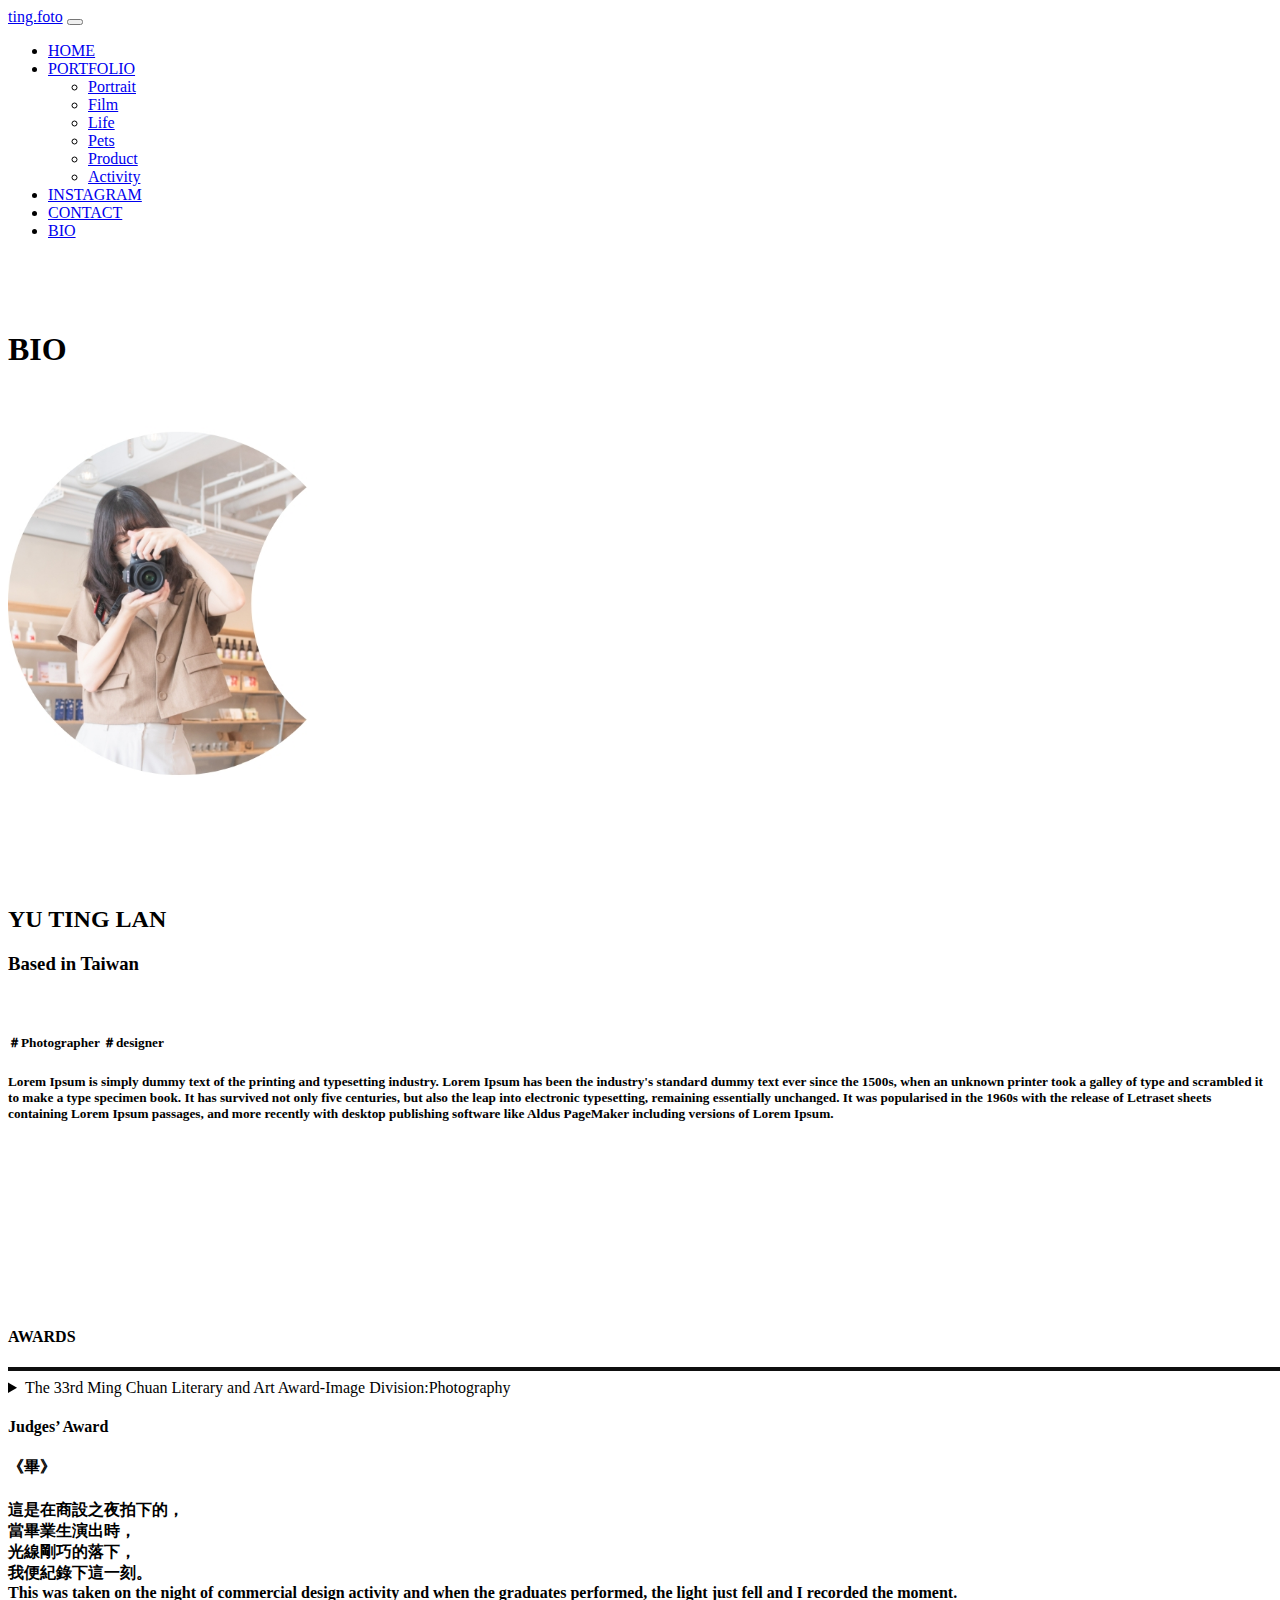
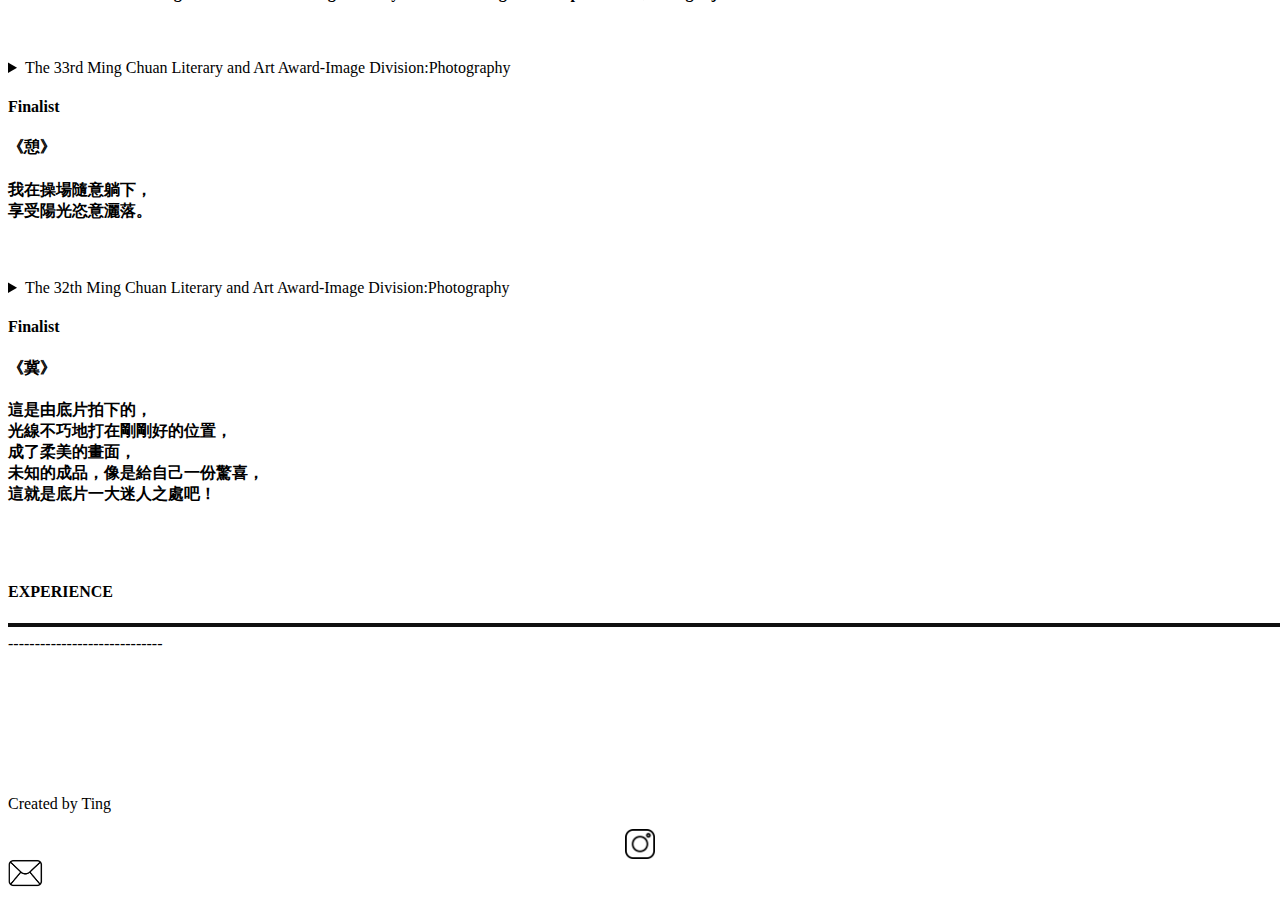
==== bio.html @ 4569c507 "Add files via upload" ====
<html lang="TW">

<head>
    <meta charset="UTF-8">
    <meta http-equiv="X-UA-Compatible" content="IE=edge">
    <meta name="viewport" content="width=device-width, initial-scale=1.0">
    <title>Ting.foto</title>
    <link rel="preconnect" href="https://fonts.googleapis.com">
    <link rel="preconnect" href="https://fonts.gstatic.com" crossorigin>
    <link
        href="https://fonts.googleapis.com/css2?family=Jost:ital,wght@0,100;0,200;0,300;0,400;0,500;0,600;0,700;0,800;0,900;1,100;1,200;1,300;1,400;1,500;1,600;1,700;1,800;1,900&display=swap"
        rel="stylesheet">
    <link href="https://cdn.jsdelivr.net/npm/bootstrap@5.0.2/dist/css/bootstrap.min.css" rel="stylesheet"
        integrity="sha384-EVSTQN3/azprG1Anm3QDgpJLIm9Nao0Yz1ztcQTwFspd3yD65VohhpuuCOmLASjC" crossorigin="anonymous">
    <link rel="stylesheet" href="style.css">
</head>

<body>
    <nav class="navbar navbar-expand-lg navbar-light bg-light bg-opacity-50">
        <div class="container-fluid">
            <a class="navbar-brand" href="#">ting.foto</a>
            <button class="navbar-toggler" type="button" data-bs-toggle="collapse" data-bs-target="#navbarNavDropdown"
                aria-controls="navbarNavDropdown" aria-expanded="false" aria-label="Toggle navigation">
                <span class="navbar-toggler-icon"></span>
            </button>
            <div class="collapse navbar-collapse" id="navbarNavDropdown">
                <ul class="navbar-nav">
                    <li class="nav-item">
                        <a class="nav-link active" aria-current="page" href="index.html">HOME</a>
                    </li>
                    <li class="nav-item dropdown">
                        <a class="nav-link dropdown-toggle" href="#" id="navbarDropdownMenuLink" role="button"
                            data-bs-toggle="dropdown" aria-expanded="false">
                            PORTFOLIO
                        </a>
                        <ul class="dropdown-menu" aria-labelledby="navbarDropdownMenuLink">
                            <li><a class="dropdown-item" href="portrait.html">Portrait</a></li>
                            <li><a class="dropdown-item" href="film.html">Film</a></li>
                            <li><a class="dropdown-item" href="life.html">Life</a></li>
                            <li><a class="dropdown-item" href="pets.html">Pets</a></li>
                            <li><a class="dropdown-item" href="product.html">Product</a></li>
                            <li><a class="dropdown-item" href="activity.html">Activity</a></li>
                        </ul>
                    <li class="nav-item">
                        <a class="nav-link" href="instagram.html">INSTAGRAM</a>
                    </li>
                    <li class="nav-item">
                        <a class="nav-link" href="contact.html">CONTACT</a>
                    </li>
                    <li class="nav-item">
                        <a class="nav-link" href="bio.html">BIO</a>
                    </li>
                    </li>
                </ul>
            </div>
        </div>
    </nav>
    <br><br><br>
    <div class="h1 px-4">
        <h1>BIO</h1>
    </div><br><br>
    <div class="container">
        <div class="row align-items-start">
            <div class="col">
                <img src="bio.jpg" alt="pic" width="300">
            </div>
            <div class="col"><br><br><br><br><br><br>
                <h2>YU TING LAN</h2>
                <h3>Based in Taiwan</h3>
            </div>
            <div class="col"><br>
                <h5 class="display-2">＃Photographer ＃designer</h5>
                <h5 class="display-1">
                    Lorem Ipsum is simply dummy text of the printing and typesetting industry. Lorem Ipsum has been the
                    industry's standard dummy text ever since the 1500s, when an unknown printer took a galley of type
                    and
                    scrambled it to make a type specimen book. It has survived not only five centuries, but also the
                    leap
                    into electronic typesetting, remaining essentially unchanged. It was popularised in the 1960s with
                    the
                    release of Letraset sheets containing Lorem Ipsum passages, and more recently with desktop
                    publishing
                    software like Aldus PageMaker including versions of Lorem Ipsum.</h5>
            </div>
        </div><br><br><br><br><br><br><br><br><br>
    </div>
    <div class="container">
        <div class="row">
            <div class="col-sm-5 col-md-6">
                <h4>AWARDS</h4>
            </div>
        </div>
        <div class="row">
            <div class="line col-sm-6 col-md-5 col-lg-6">

                <hr size="4px" width="1290" color="fff">
            </div>
            <div class="col-sm-6 col-md-5 offset-md-2 col-lg-6 offset-lg-0">
            </div>
            <div class="container">
                <div class="row align-items-start">
                    <div class="col-7">
                        <details>
                            <summary class="a-1">
                                The 33rd Ming Chuan Literary and Art Award-Image Division:Photography
                            </summary><br><br>
                            <oi class="px-4">
                                <img src="01.jpg" alt="award1" width="500" height="auto">
                            </oi>
                        </details>
                    </div>
                    <div class="col-2">
                        <h4 class="a-2"> Judges’ Award</h4>
                    </div>
                    <div class="col-3">
                        <h4 class="a-3">《畢》</h4>
                        <h4 class="a-4 col-lg-12">這是在商設之夜拍下的，<br>當畢業生演出時，<br>
                            光線剛巧的落下，<br>
                            我便紀錄下這一刻。<br>
                            This was taken on the night of commercial design activity
                            and when the graduates performed,
                            the light just fell and I recorded the moment.
                        </h4>
                    </div>
                </div><br><br>
                <div class="row align-items-start">
                    <div class="col-7">
                        <details>
                            <summary class="a-1">
                                The 33rd Ming Chuan Literary and Art Award-Image Division:Photography
                            </summary><br><br>
                            <oi class="px-4">
                                <img src="f-15.jpeg" alt="award2" width="800" height="auto">
                            </oi>
                        </details>
                    </div>
                    <div class="col-2">
                        <h4 class="a-2"> Finalist</h4>
                    </div>
                    <div class="col-3">
                        <h4 class="a-3">《憩》</h4>
                        <h4 class="a-4 col-lg-12">我在操場隨意躺下，<br>
                            享受陽光恣意灑落。<br>

                        </h4>
                    </div>
                </div><br><br>
                <div class="row align-items-start">
                    <div class="col-7">
                        <details>
                            <summary class="a-1">
                                The 32th Ming Chuan Literary and Art Award-Image Division:Photography
                            </summary><br><br>
                            <oi class="px-4">
                                <img src="f-3.jpeg" alt="award2" width="800" height="auto">
                            </oi>
                        </details>
                    </div>
                    <div class="col-2">
                        <h4 class="a-2"> Finalist</h4>
                    </div>
                    <div class="col-3">
                        <h4 class="a-3">《冀》</h4>
                        <h4 class="a-4 col-lg-12">這是由底片拍下的，<br>光線不巧地打在剛剛好的位置，<br>成了柔美的畫面，<br>未知的成品，像是給自己一份驚喜，<br>這就是底片一大迷人之處吧！</h4>
                    </div>
                </div><br><br>
            </div>
        </div>
    </div>
    <div class="container">
        <div class="row">
            <div class="col-sm-5 col-md-6">
                <h4>EXPERIENCE</h4>
            </div>
        </div>
        <div class="row">
            <div class="line col-sm-6 col-md-5 col-lg-6">

                <hr size="4px" width="1290" color="fff">
            </div>
        </div>
        -----------------------------
    </div><br><br><br><br><br><br><br>
    <div class="container">
        <div class="row">
            <div class="col-4">
                <p class="c-1">Created by Ting</p>
            </div>
            <div class="col-4">
                <a href="instagram.html"><img src="instagram.png" width="30" height="auto" alt="igicon"
                    style="display: block;margin: auto; align-self: center;justify-content: start;"></a>
            </div>
            <div class="col-3">
                <a href="contact.html"><img src="mail.png" width="35" height="auto" alt="igicon"
                    style="display: block; margin: left; align-self: center;justify-content:start;"></a>
            </div>
        </div>
    </div>
<br><br>
    <body background="under.jpg"
        style="background-repeat:no-repeat;background-attachment:fixed;background-position: bottom; height: 200px; ">
    </body>
    <script src="https://cdn.jsdelivr.net/npm/bootstrap@5.0.2/dist/js/bootstrap.bundle.min.js"
        integrity="sha384-MrcW6ZMFYlzcLA8Nl+NtUVF0sA7MsXsP1UyJoMp4YLEuNSfAP+JcXn/tWtIaxVXM"
        crossorigin="anonymous"></script>
</body>

</html>
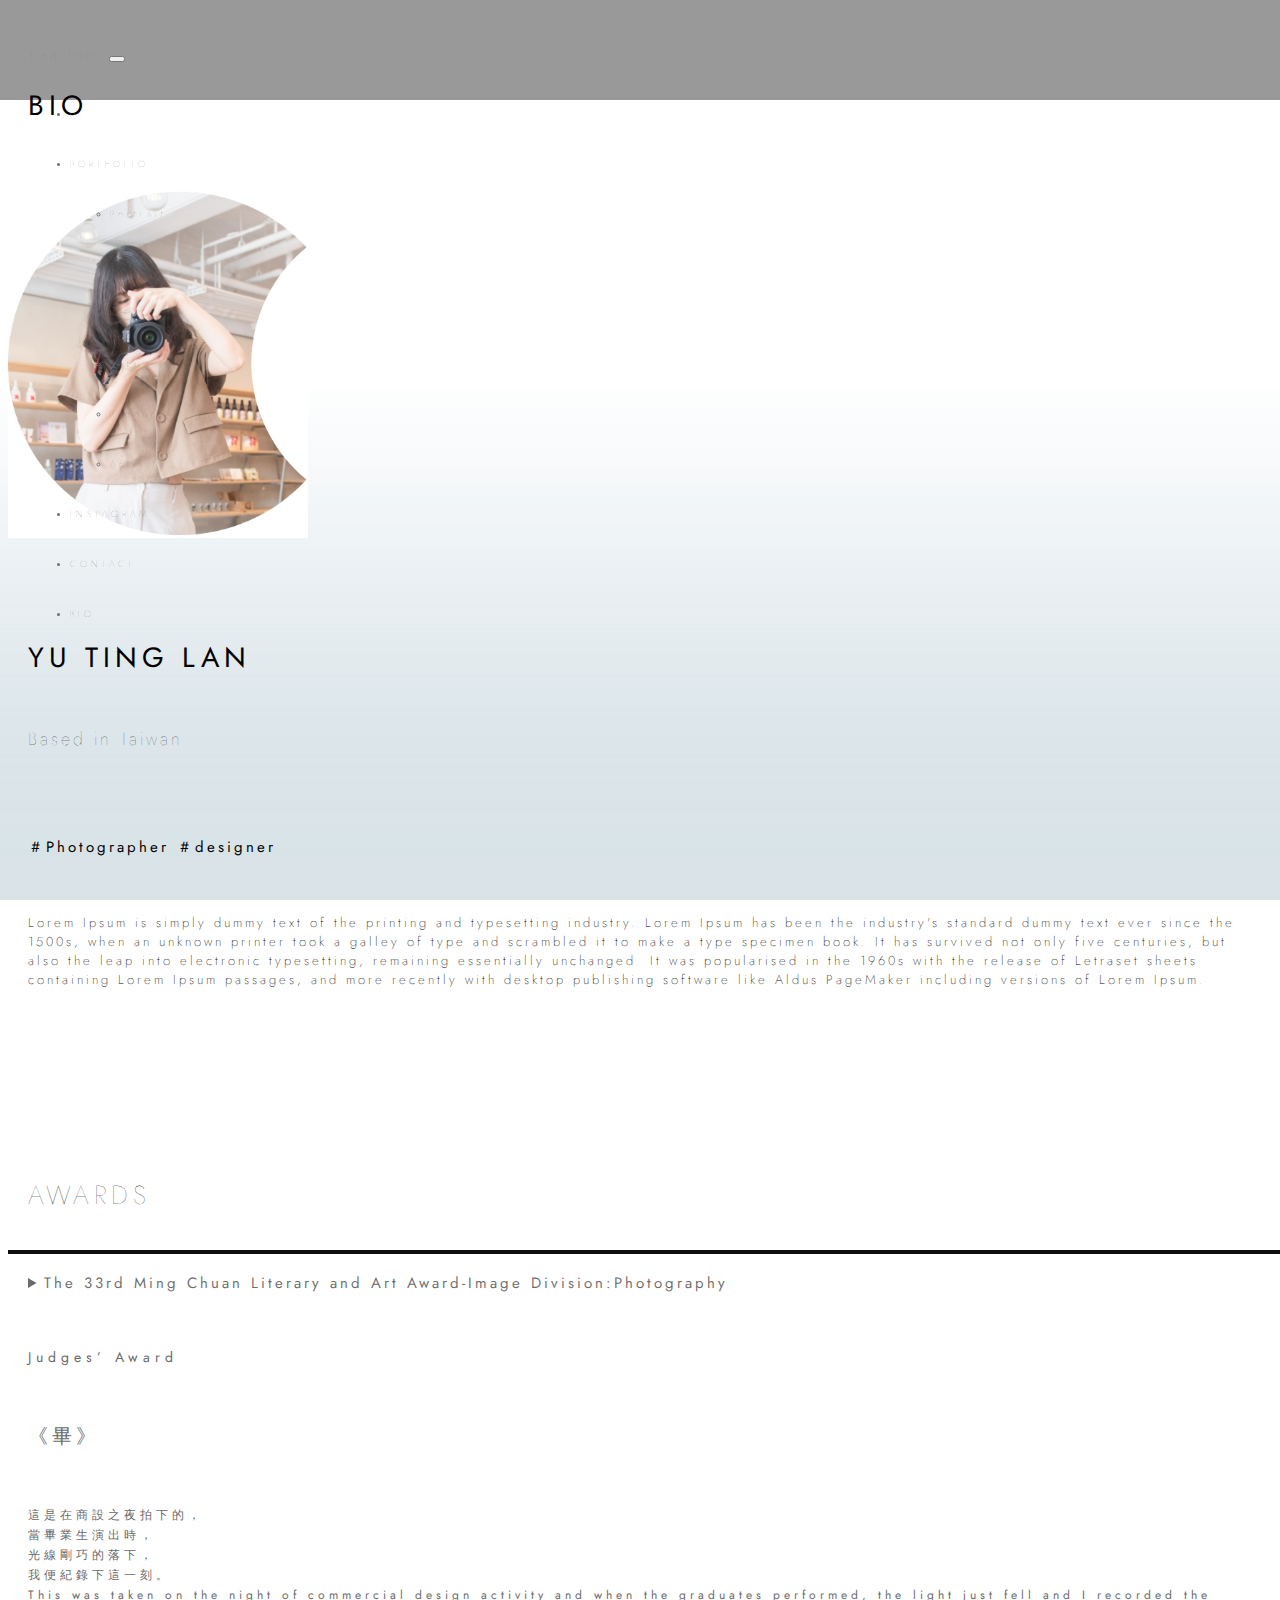
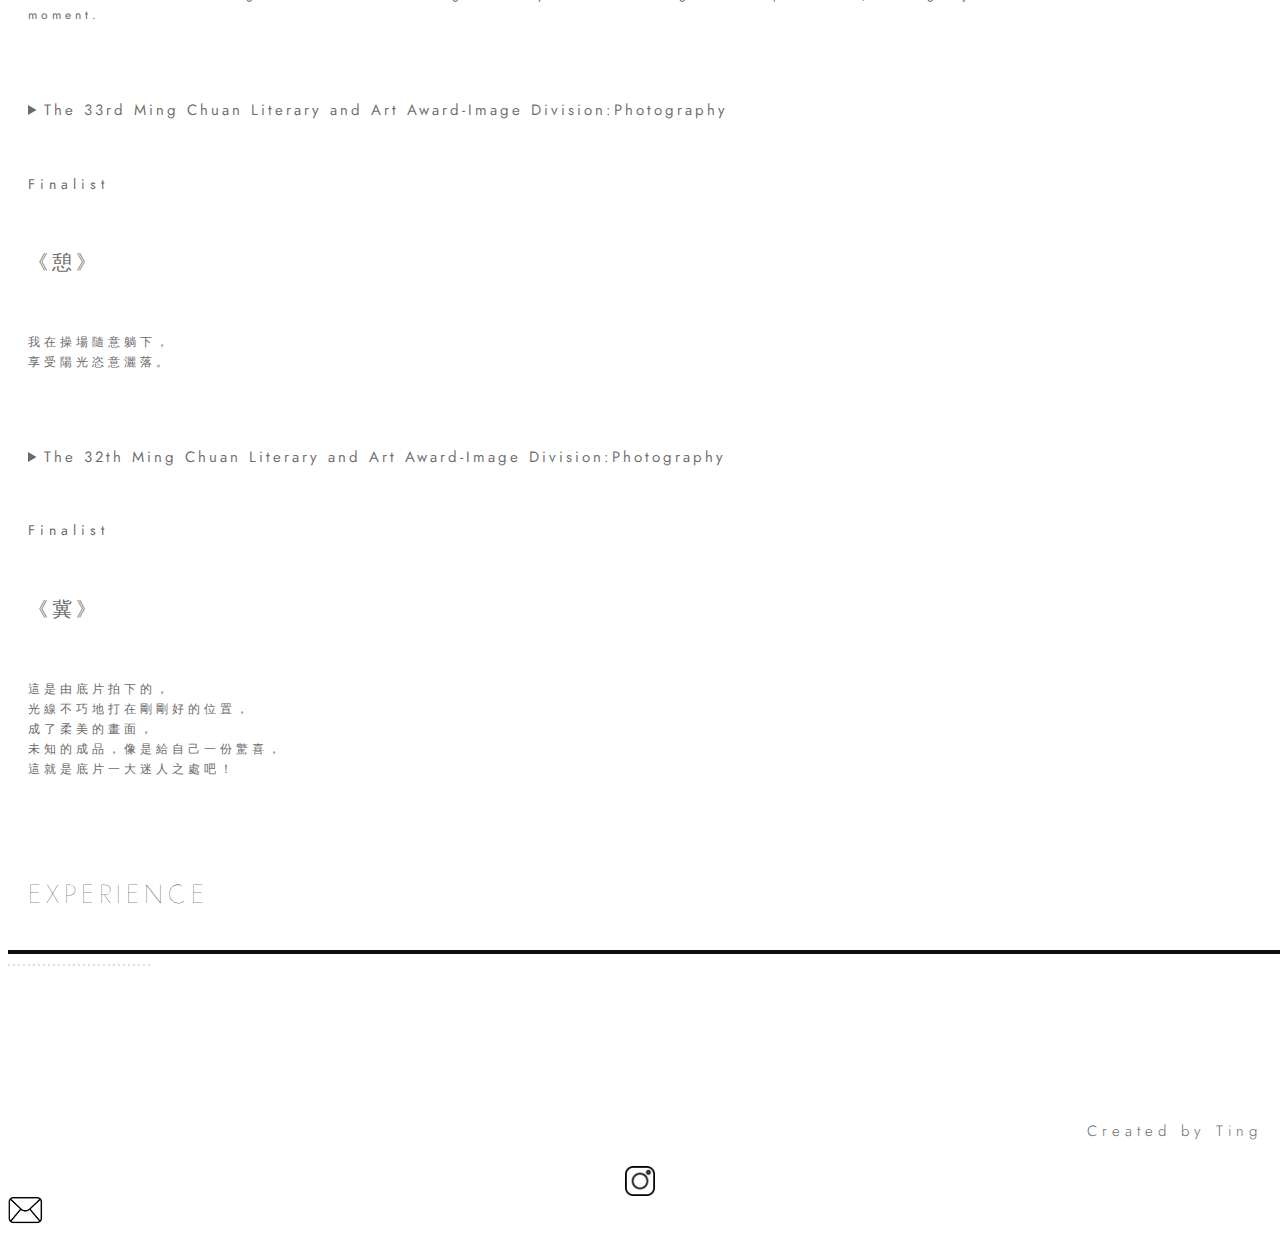
==== commit 42a35dd5: "Add files via upload" ====
--- a/bio.html
+++ b/bio.html
@@ -105,7 +105,7 @@
                                 The 33rd Ming Chuan Literary and Art Award-Image Division:Photography
                             </summary><br><br>
                             <oi class="px-4">
-                                <img src="01.jpg" alt="award1" width="500" height="auto">
+                                <img src="a-15.jpg" alt="award1" width="500" height="auto">
                             </oi>
                         </details>
                     </div>
--- a/style.css
+++ b/style.css
@@ -0,0 +1,377 @@
+.header {
+    font-size: 10px;
+    text-align: right;
+    font-family: 'Jost', sans-serif;
+    font-weight: 300;
+    flood-color: darkgray;
+    text-align: right;
+}
+
+.card {
+    border: none;
+}
+
+.p-2 {
+    font-family: 'Jost', sans-serif;
+    font-weight: 350;
+    font-size: 18px;
+    letter-spacing: 5px;
+    padding: 60px;
+    white-space: normal;
+    line-height: 20px;
+}
+
+h1 {
+    font-family: 'Jost', sans-serif;
+    font-weight: 400;
+    font-size: 28px;
+    letter-spacing: 5px;
+    padding: 20px;
+    white-space: normal;
+    line-height: 10px;
+}
+
+h3 {
+    font-family: 'Jost', sans-serif;
+    font-weight: 100;
+    font-size: 18px;
+    letter-spacing: 3px;
+    padding: 20px;
+    white-space: normal;
+}
+
+h4 {
+    font-family: 'Jost', sans-serif;
+    font-weight: 100;
+    font-size: 26px;
+    letter-spacing: 5px;
+    padding: 20px;
+    white-space: normal;
+    line-height: 2px;
+}
+
+h5 {
+    font-family: 'Jost', sans-serif;
+    font-weight: 100;
+    font-size: 10px;
+    letter-spacing: 3px;
+    padding: 20px;
+    white-space: normal;
+}
+
+.display-1 {
+    font-family: 'Jost', sans-serif;
+    font-weight: 200;
+    font-size: 13px;
+    letter-spacing: 3px;
+    padding: 20px;
+    white-space: normal;
+}
+
+.display-2 {
+    font-family: 'Jost', sans-serif;
+    font-weight: 400;
+    font-size: 15px;
+    letter-spacing: 3px;
+    padding: 20px;
+    white-space: normal;
+    line-height: 1px;
+}
+
+p {
+    font-family: 'Jost', sans-serif;
+    font-weight: 300;
+    font-size: 15px;
+    letter-spacing: 3px;
+    padding: 20px;
+    white-space: normal;
+}
+
+.a-1 {
+    font-family: 'Jost', sans-serif;
+    font-weight: 380;
+    font-size: 15px;
+    letter-spacing: 3px;
+    padding: 20px;
+    white-space: normal;
+    line-height: 10px;
+    color: rgb(106, 106, 106);
+    transform: .2s;
+}
+
+.a-2 {
+    font-family: 'Jost', sans-serif;
+    font-weight: 400;
+    font-size: 14px;
+    letter-spacing: 5px;
+    padding: 20px;
+    white-space: normal;
+    line-height: 20px;
+    color: rgb(106, 106, 106);
+    text-align: left;
+}
+
+.a-3 {
+    font-family: 'Jost', sans-serif;
+    font-weight: 500;
+    font-size: 20px;
+    letter-spacing: 4px;
+    padding: 20px;
+    white-space: normal;
+    line-height: 5px;
+    color: rgb(106, 106, 106);
+    text-align: left;
+}
+
+.a-4 {
+    font-family: 'Jost', sans-serif;
+    font-weight: 400;
+    font-size: 12px;
+    letter-spacing: 4px;
+    padding: 1s0px;
+    white-space: normal;
+    line-height: 20px;
+    color: rgb(106, 106, 106);
+    text-align: left;
+}
+
+.c-1 {
+    font-family: 'Jost', sans-serif;
+    font-weight: 300;
+    font-size: 15px;
+    letter-spacing: 5px;
+    padding: 10px;
+    white-space: normal;
+    line-height: 20px;
+    color: rgb(106, 106, 106);
+    text-align: right;
+    justify-content: center;
+    align-self: start;
+}
+
+.input-group-text {
+    font-family: 'Jost', sans-serif;
+    font-weight: 300;
+    font-size: 15px;
+    letter-spacing: 5px;
+    padding: 10px;
+    white-space: normal;
+    line-height: 20px;
+    color: rgb(106, 106, 106);
+    text-align: right;
+    justify-content: center;
+    align-self: start;
+}
+
+h2 {
+    font-family: 'Jost', sans-serif;
+    font-weight: 400;
+    font-size: 28px;
+    letter-spacing: 5px;
+    padding: 20px;
+    white-space: normal;
+    line-height: 10px;
+}
+
+.container-fluid {
+    font-size: 11px;
+    text-align: left;
+    font-family: 'Jost', sans-serif;
+    font-weight: 400;
+    letter-spacing: 5px;
+    color: rgb(111, 111, 111);
+    line-height: 30px;
+    opacity: 100%;
+}
+
+.container {
+    font-family: 'Jost', sans-serif;
+    font-weight: 300;
+    font-size: 8px;
+    letter-spacing: 3px;
+}
+
+.collapse {
+    font-size: 9px;
+    text-align: left;
+    font-family: 'Jost', sans-serif;
+    font-weight: 250;
+    letter-spacing: 3px;
+    color: rgb(111, 111, 111);
+    line-height: 30px;
+}
+
+.dropdown-menu {
+    font-size: 9px;
+    text-align: left;
+    font-family: 'Jost', sans-serif;
+    font-weight: 100;
+    letter-spacing: 3px;
+    color: rgb(111, 111, 111);
+    line-height: 30px;
+}
+
+.card-title {
+    font-size: 22px;
+    text-align: left;
+    font-family: 'Jost', sans-serif;
+    font-weight: 200;
+    letter-spacing: 7px;
+    color: rgb(111, 111, 111);
+    line-height: 30px;
+}
+
+.card-img-bottom {
+    text-align: center;
+    letter-spacing: 4px;
+    font-family: 'Jost', sans-serif;
+    font-weight: 90;
+    color: rgb(111, 111, 111);
+    line-height: 50px;
+}
+
+a {
+    text-align: center;
+    letter-spacing: 4px;
+    font-family: 'Jost', sans-serif;
+    font-weight: 90;
+    color: rgb(111, 111, 111);
+    line-height: 50px;
+    text-decoration: none;
+}
+
+.p {
+    font-size: 18px;
+    text-align: center;
+    font-family: 'Jost', sans-serif;
+    font-weight: 300;
+    letter-spacing: 8px;
+    color: rgb(58, 58, 58);
+}
+
+.p-1 {
+    font-size: 30px;
+    text-align: center;
+    font-family: 'Jost', sans-serif;
+    font-weight: 400;
+    letter-spacing: 10px;
+    color: rgb(58, 58, 58);
+}
+
+.col-4 {
+    font-size: 10px;
+    text-align: right;
+    font-family: 'Jost', sans-serif;
+    font-weight: 300;
+    letter-spacing: 10px;
+    color: rgb(58, 58, 58);
+}
+
+.film {
+    font-size: 10px;
+    text-align: left;
+    font-family: 'Jost', sans-serif;
+    font-weight: 200;
+    letter-spacing: 10px;
+    color: rgb(58, 58, 58);
+}
+
+.navbar {
+    position: fixed;
+    top: 0;
+    left: 0;
+    width: 100%;
+    height: 40px;
+    padding: 30px;
+    background-color: rgb(0, 0, 0, 0.4);
+    transition: all .3s;
+    z-index: 1000;
+}
+
+.active {
+    color: #fff;
+}
+
+body {
+    height: 2000px;
+}
+
+.input-group-text {
+    border: none;
+    background-color: rgba(255, 255, 255, 0);
+
+}
+
+.label {
+    font-size: 15px;
+    color: rgb(87, 87, 87);
+}
+
+textarea {
+    opacity: 40%;
+}
+
+.me {
+    font-size: 15px;
+}
+
+input::placeholder {
+    color: rgb(255, 255, 255);
+    opacity: 50%;
+    font-size: 1em;
+}
+
+.instagram-media {
+    max-width: 80px !important;
+    margin: 0 auto !important;
+}
+
+.card {
+    background-color: rgb(168, 107, 107, 0);
+}
+
+.carousel-inner {
+    margin: auto;
+    height: 800px;
+    width: auto;
+    align-self: center;
+    align-items: center;
+    justify-content: center;
+    display: block;
+}
+
+.d-block {
+    margin: auto;
+    align-self: center;
+    align-items: center;
+    justify-content: center;
+    display: block;
+}
+
+.carousel {
+    margin: auto;
+    height: 800px;
+    width: auto;
+    align-self: center;
+    align-items: center;
+    justify-content: center;
+    display: block;
+}
+
+@media(min-height: 200px) {
+    .d-block {
+        height: auto;
+    }
+}
+
+@media(min-height: 768px) {
+    .d-block {
+        height: auto;
+    }
+}
+
+@media(min-height: 800px) {
+    .d-block {
+        height: 800px;
+    }
+}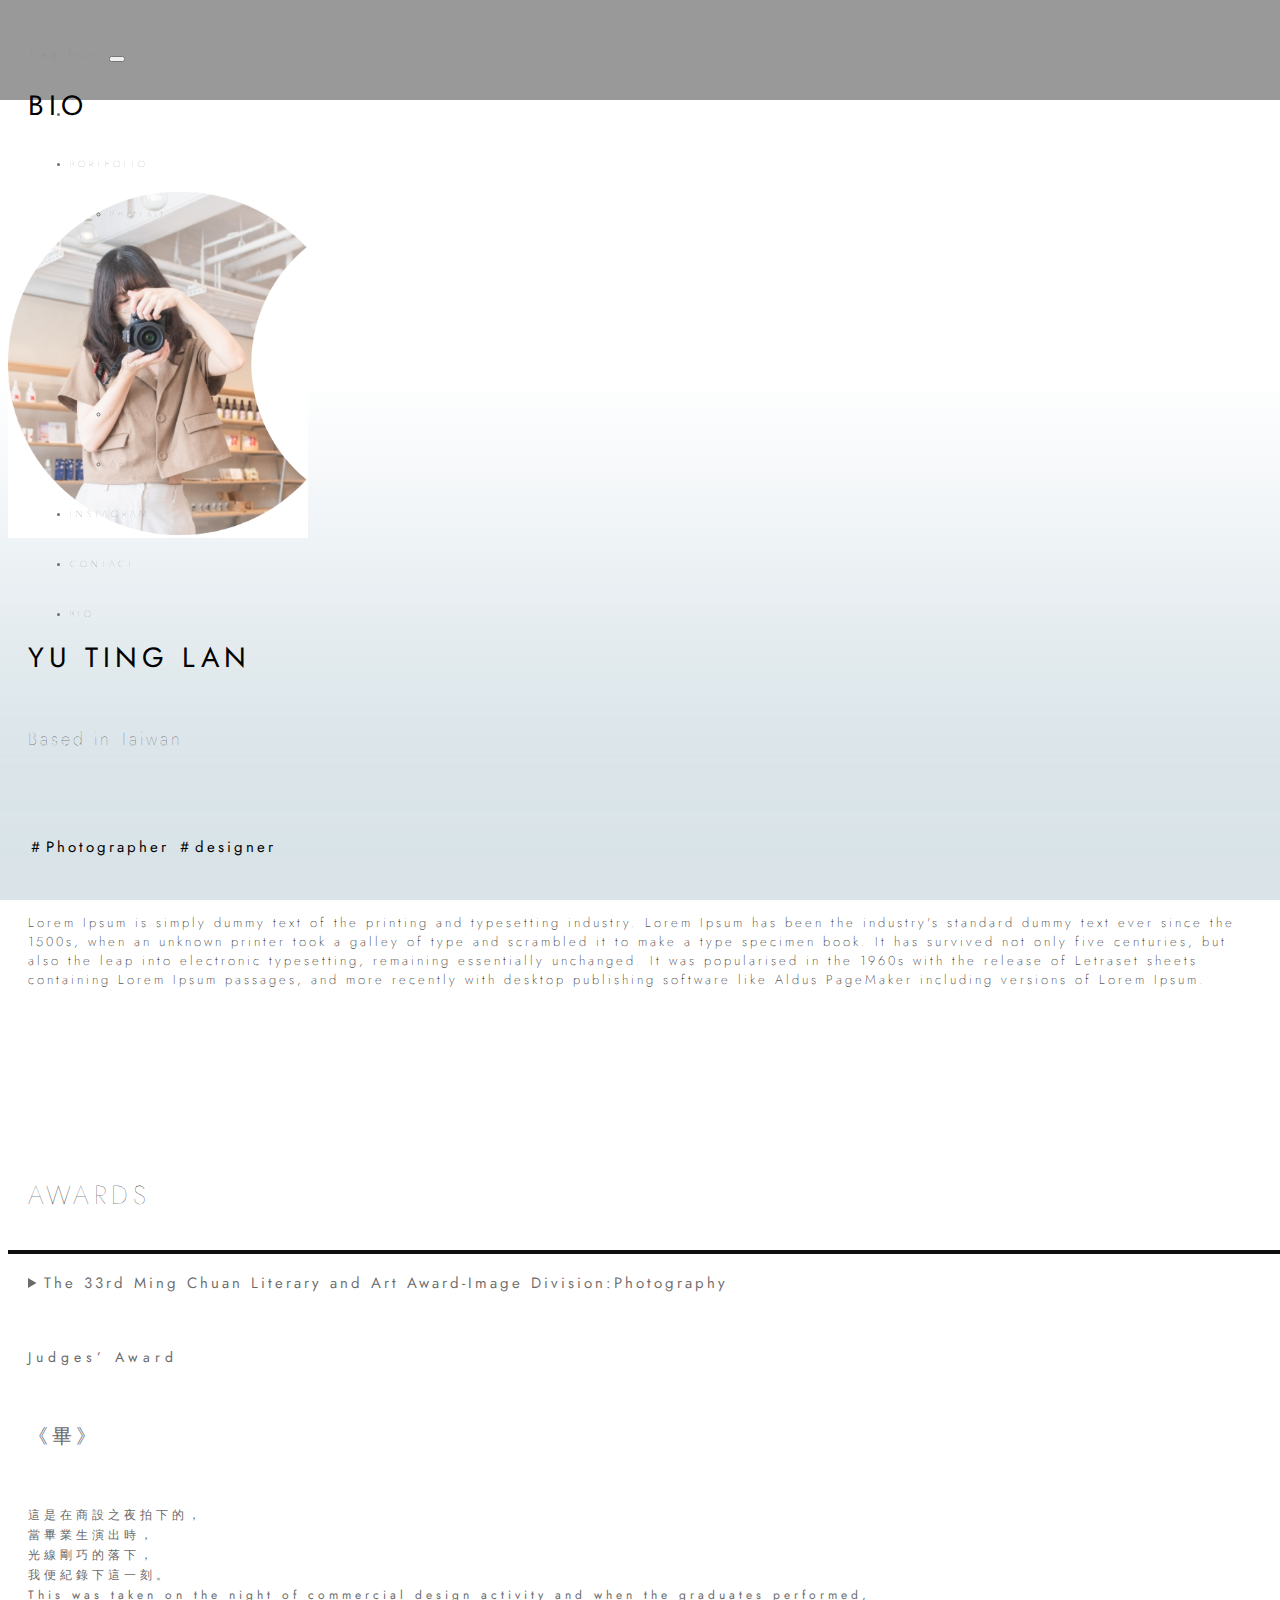
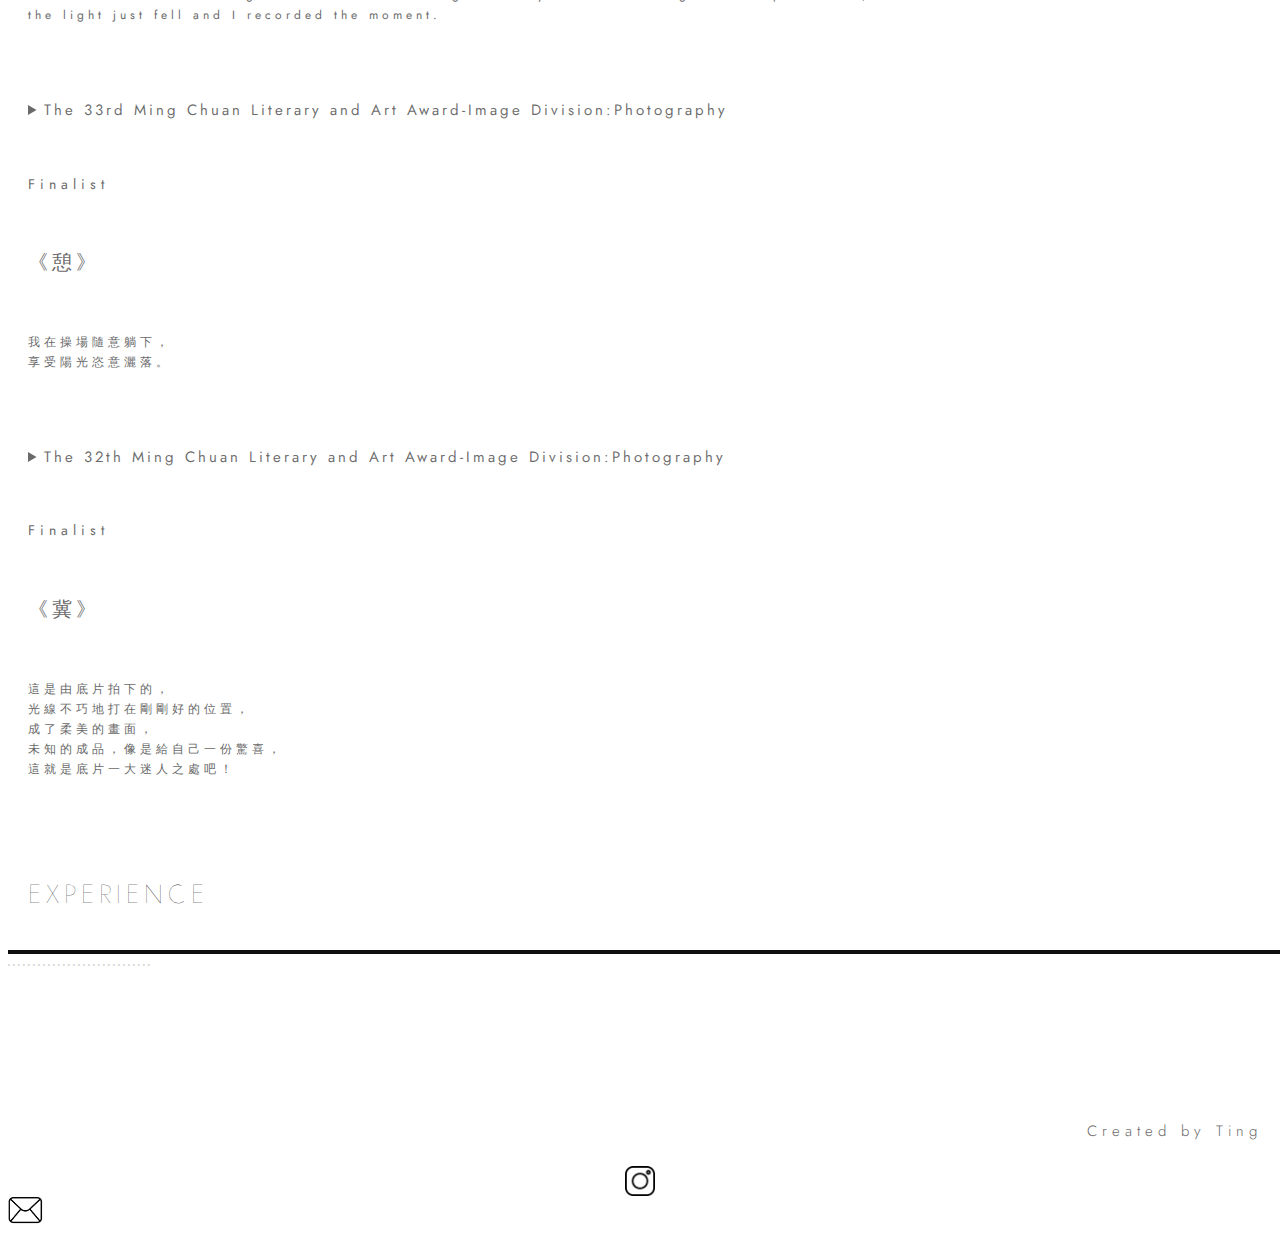
==== commit 53eec847: "Add files via upload" ====
--- a/bio.html
+++ b/bio.html
@@ -64,7 +64,7 @@
             <div class="col">
                 <img src="bio.jpg" alt="pic" width="300">
             </div>
-            <div class="col"><br><br><br><br><br><br>
+            <div class="col-sm-6"><br><br><br><br><br><br>
                 <h2>YU TING LAN</h2>
                 <h3>Based in Taiwan</h3>
             </div>
@@ -97,9 +97,9 @@
             </div>
             <div class="col-sm-6 col-md-5 offset-md-2 col-lg-6 offset-lg-0">
             </div>
-            <div class="container">
+            <div class="container2">
                 <div class="row align-items-start">
-                    <div class="col-7">
+                    <div class="col-lg-7 col-sm-12">
                         <details>
                             <summary class="a-1">
                                 The 33rd Ming Chuan Literary and Art Award-Image Division:Photography
@@ -112,32 +112,32 @@
                     <div class="col-2">
                         <h4 class="a-2"> Judges’ Award</h4>
                     </div>
-                    <div class="col-3">
+                    <div class="col-3 col-sm-10">
                         <h4 class="a-3">《畢》</h4>
                         <h4 class="a-4 col-lg-12">這是在商設之夜拍下的，<br>當畢業生演出時，<br>
                             光線剛巧的落下，<br>
                             我便紀錄下這一刻。<br>
                             This was taken on the night of commercial design activity
-                            and when the graduates performed,
+                            and when the graduates performed, <br>
                             the light just fell and I recorded the moment.
                         </h4>
                     </div>
                 </div><br><br>
                 <div class="row align-items-start">
-                    <div class="col-7">
+                    <div class="col-lg-7 col-sm-12">
                         <details>
                             <summary class="a-1">
                                 The 33rd Ming Chuan Literary and Art Award-Image Division:Photography
                             </summary><br><br>
                             <oi class="px-4">
-                                <img src="f-15.jpeg" alt="award2" width="800" height="auto">
+                                <img src="f-15.jpeg" alt="award2" width="500" height="auto">
                             </oi>
                         </details>
                     </div>
                     <div class="col-2">
                         <h4 class="a-2"> Finalist</h4>
                     </div>
-                    <div class="col-3">
+                    <div class="col-3 col-sm-10">
                         <h4 class="a-3">《憩》</h4>
                         <h4 class="a-4 col-lg-12">我在操場隨意躺下，<br>
                             享受陽光恣意灑落。<br>
@@ -146,20 +146,20 @@
                     </div>
                 </div><br><br>
                 <div class="row align-items-start">
-                    <div class="col-7">
+                    <div class="col-lg-7 col-sm-12">
                         <details>
                             <summary class="a-1">
                                 The 32th Ming Chuan Literary and Art Award-Image Division:Photography
                             </summary><br><br>
                             <oi class="px-4">
-                                <img src="f-3.jpeg" alt="award2" width="800" height="auto">
+                                <img src="f-3.jpg" alt="award2" width="500" height="auto">
                             </oi>
                         </details>
                     </div>
                     <div class="col-2">
                         <h4 class="a-2"> Finalist</h4>
                     </div>
-                    <div class="col-3">
+                    <div class="col-3 col-sm-10">
                         <h4 class="a-3">《冀》</h4>
                         <h4 class="a-4 col-lg-12">這是由底片拍下的，<br>光線不巧地打在剛剛好的位置，<br>成了柔美的畫面，<br>未知的成品，像是給自己一份驚喜，<br>這就是底片一大迷人之處吧！</h4>
                     </div>
